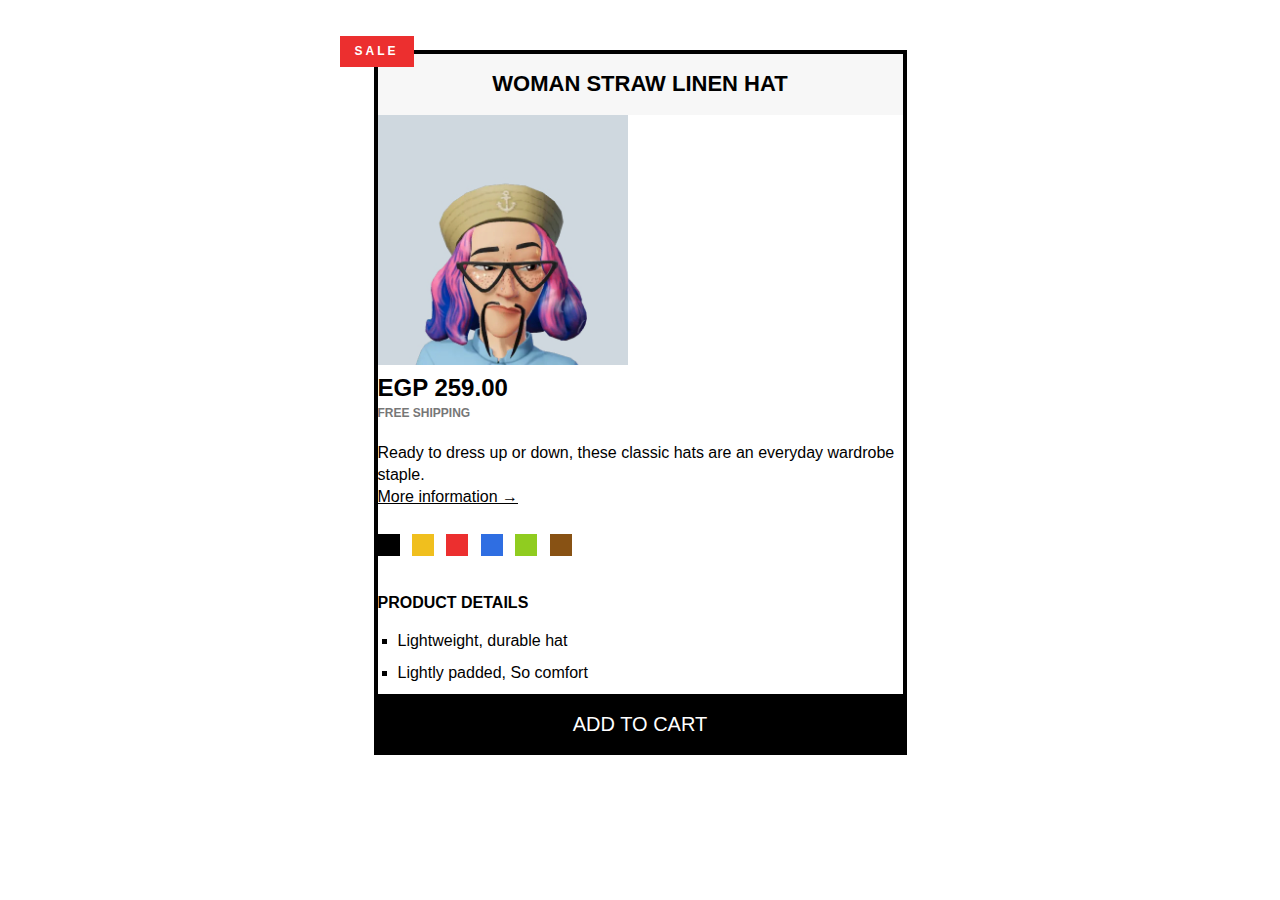
==== index.html @ f465f49a "add files" ====
<!DOCTYPE html>
<html lang="en">

<head>
    <meta charset="UTF-8">
    <meta name="viewport" content="width=device-width, initial-scale=1.0">
    <link rel="stylesheet" href="/style.css">
    </link>
    <title>Document</title>
</head>

<body>
    <article class="product">
        <h2 class="product-title">Woman Straw Linen Hat</h2>
        <img src="file.enc" alt="Chuck Taylor All Star Shoe" height="250" width="250" />
        <p class="price"><strong>EGP 259.00</strong></p>
        <p class="shipping">Free shipping</p>
        <p class="product-description">
            Ready to dress up or down, these classic hats are an everyday wardrobe staple.
        </p>
        <a href="https://converse.com" target="_blank" class="more-info">More information &rarr;</a>

        <div>
            <div class="color "></div>
            <div class="color color-yellow"></div>
            <div class="color color-red"></div>
            <div class="color color-blue"></div>
            <div class="color color-green"></div>
            <div class="color color-brown"></div>
        </div>
        <h3 class="details-title">Product details</h3>
        <ul class="details-list">
            <li>Lightweight, durable hat</li>
            <li>Lightly padded, So comfort</li>
        </ul>
        <button class="add-cart">Add to cart</button>
        <p class="sale">Sale</p>
    </article>
</body>

</html>
---- style.css ----
* {
    margin: 0;
    padding: 0;
}

body {
    font-family: sans-serif;
    line-height: 1.4;
}

/* PRODUCT */
.product {
    border: 4px solid black;
    width: 525px;
    margin: 50px auto;
    position: relative;
}

.product-title {
    text-align: center;
    font-size: 22px;
    text-transform: uppercase;
    background-color: #f7f7f7;
    padding: 15px;
}

/* PRODUCT INFORMATION */
.price {
    font-size: 24px;
}

.shipping {
    font-size: 12px;
    text-transform: uppercase;
    font-weight: bold;
    color: #777;
    margin-bottom: 20px;
}

.more-info:link, .more-info:visited {
    color: black;
    margin-bottom: 25px;
    display: inline-block;
}

.more-info:hover, .more-info:active {
    text-decoration: none;
}

/* PRODUCT DETAILS */
.details-title {
    text-transform: uppercase;
    font-size: 16px;
    margin-bottom: 15px;
    margin-top: 30px;
}

.details-list {
    list-style: square;
    margin-left: 20px;
}

.details-list li {
    margin-bottom: 10px;
}

/* BUTTON */
.add-cart {
    background-color: #000;
    border: none;
    color: #fff;
    font-size: 20px;
    text-transform: uppercase;
    cursor: pointer;
    padding: 15px;
    width: 100%;
    border-top: 4px solid black;
}

.add-cart:hover {
    color: #000;
    background-color: #fff;
}

.sale {
    background-color: #ec2f2f;
    color: #fff;
    font-size: 12px;
    text-transform: uppercase;
    font-weight: bold;
    letter-spacing: 3px;
    padding: 7px 15px;
    display: inline-block;
    position: absolute;
    top: -18px;
    left: -38px;
}

.color {
    background-color: #000;
    height: 22px;
    width: 22px;
    display: inline-block;
    margin-right: 8px;
}

.color-blue {
    background-color: #2f6ee2;
}
.color-red {
    background-color: #ec2f2f;
}
.color-yellow {
    background-color: #f0bf1e;
}
.color-green {
    background-color: #90cc20;
}
.color-brown {
    background-color: #885214;
}
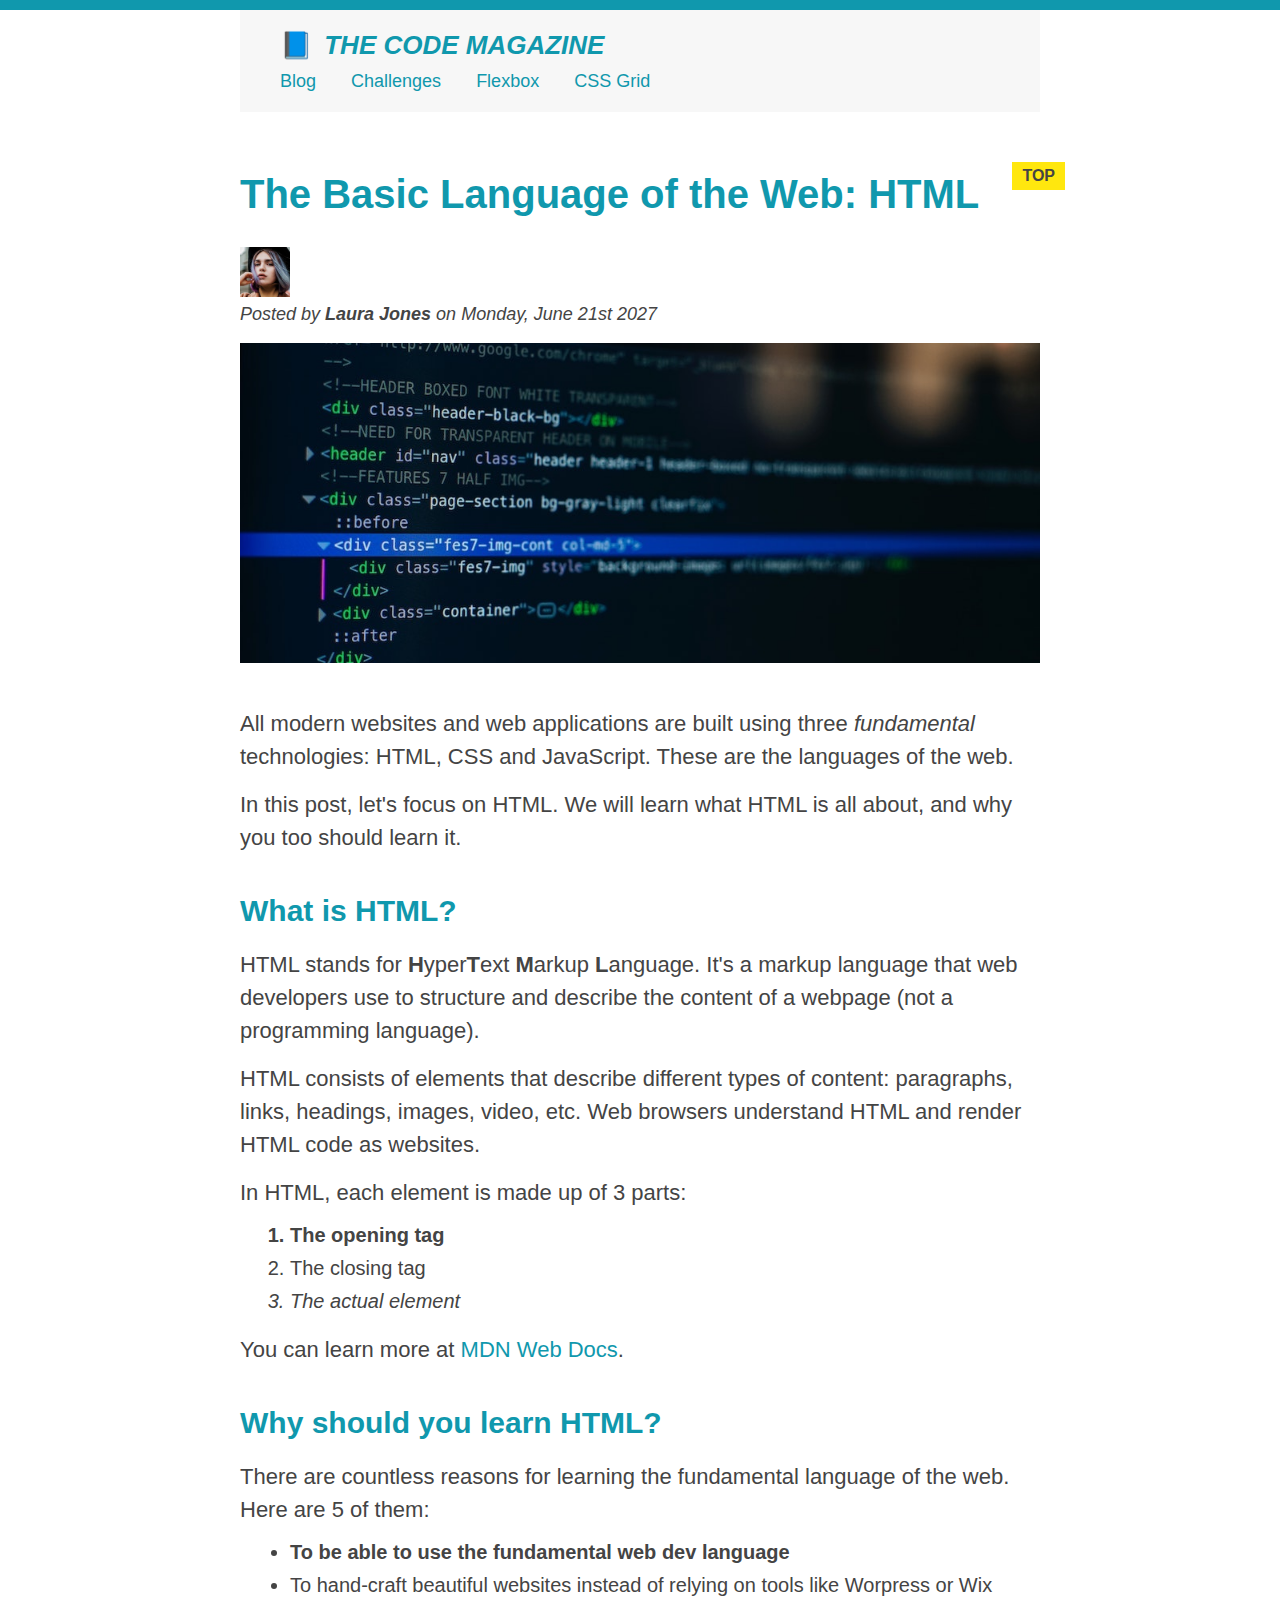
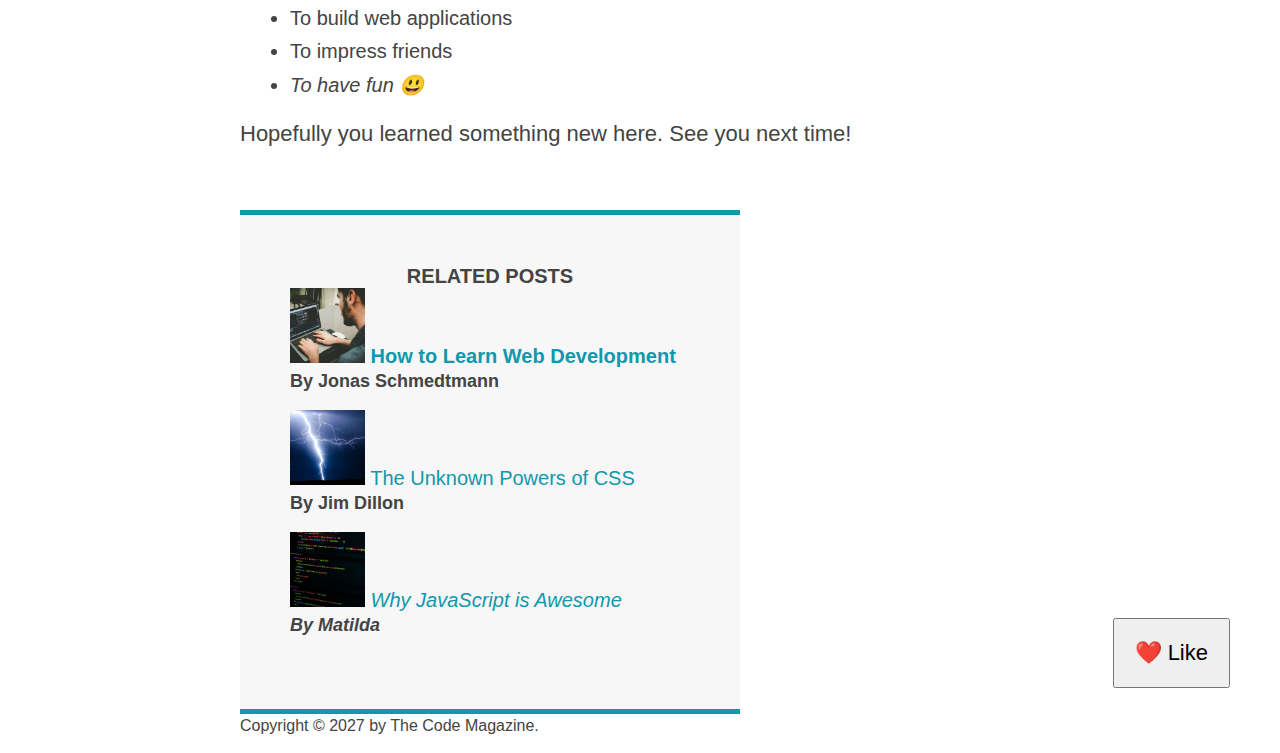
==== commit 1bbdea98: "first commit" ====
--- a/index.html
+++ b/index.html
@@ -1,41 +1,166 @@
 <!DOCTYPE html>
 <html lang="en">
+  <head>
+    <meta charset="UTF-8" />
+    <link href="style.css" rel="stylesheet" />
 
-<head>
-    <meta charset="UTF-8">
-    <meta name="viewport" content="width=device-width, initial-scale=1.0">
-    <link rel="stylesheet" href="/style.css">
-    </link>
-    <title>Document</title>
-</head>
+    <title>The Basic Language of the Web: HTML</title>
+  </head>
 
-<body>
-    <article class="product">
-        <h2 class="product-title">Woman Straw Linen Hat</h2>
-        <img src="file.enc" alt="Chuck Taylor All Star Shoe" height="250" width="250" />
-        <p class="price"><strong>EGP 259.00</strong></p>
-        <p class="shipping">Free shipping</p>
-        <p class="product-description">
-            Ready to dress up or down, these classic hats are an everyday wardrobe staple.
+  <body>
+    <!--
+    <h1>The Basic Language of the Web: HTML</h1>
+    <h2>The Basic Language of the Web: HTML</h2>
+    <h3>The Basic Language of the Web: HTML</h3>
+    <h4>The Basic Language of the Web: HTML</h4>
+    <h5>The Basic Language of the Web: HTML</h5>
+    <h6>The Basic Language of the Web: HTML</h6>
+    -->
+
+    <div class="container">
+      <header class="main-header">
+        <h1>📘 The Code Magazine</h1>
+
+        <nav>
+          <!-- <strong>This is the navigation</strong> -->
+          <a href="blog.html">Blog</a>
+          <a href="#">Challenges</a>
+          <a href="#">Flexbox</a>
+          <a href="#">CSS Grid</a>
+        </nav>
+      </header>
+
+      <article>
+        <header class="post-header">
+          <h2>The Basic Language of the Web: HTML</h2>
+
+          <img
+            src="img/laura-jones.jpg"
+            alt="Headshot of Laura Jones"
+            height="50"
+            width="50"
+          />
+
+          <p id="author">
+            Posted by <strong>Laura Jones</strong> on Monday, June 21st 2027
+          </p>
+
+          <img
+            src="img/post-img.jpg"
+            alt="HTML code on a screen"
+            width="500"
+            height="200"
+            class="post-img"
+          />
+          <button>❤️ Like</button>
+        </header>
+
+        <p>
+          All modern websites and web applications are built using three
+          <em>fundamental</em>
+          technologies: HTML, CSS and JavaScript. These are the languages of the
+          web.
         </p>
-        <a href="https://converse.com" target="_blank" class="more-info">More information &rarr;</a>
 
-        <div>
-            <div class="color "></div>
-            <div class="color color-yellow"></div>
-            <div class="color color-red"></div>
-            <div class="color color-blue"></div>
-            <div class="color color-green"></div>
-            <div class="color color-brown"></div>
-        </div>
-        <h3 class="details-title">Product details</h3>
-        <ul class="details-list">
-            <li>Lightweight, durable hat</li>
-            <li>Lightly padded, So comfort</li>
+        <p>
+          In this post, let's focus on HTML. We will learn what HTML is all
+          about, and why you too should learn it.
+        </p>
+
+        <h3>What is HTML?</h3>
+        <p>
+          HTML stands for <strong>H</strong>yper<strong>T</strong>ext
+          <strong>M</strong>arkup <strong>L</strong>anguage. It's a markup
+          language that web developers use to structure and describe the content
+          of a webpage (not a programming language).
+        </p>
+        <p>
+          HTML consists of elements that describe different types of content:
+          paragraphs, links, headings, images, video, etc. Web browsers
+          understand HTML and render HTML code as websites.
+        </p>
+        <p>In HTML, each element is made up of 3 parts:</p>
+
+        <ol>
+          <li class="first-li">The opening tag</li>
+          <li>The closing tag</li>
+          <li>The actual element</li>
+        </ol>
+
+        <p>
+          You can learn more at
+          <a
+            href="https://developer.mozilla.org/en-US/docs/Web/HTML"
+            target="_blank"
+            >MDN Web Docs</a
+          >.
+        </p>
+
+        <h3>Why should you learn HTML?</h3>
+
+        <p>
+          There are countless reasons for learning the fundamental language of
+          the web. Here are 5 of them:
+        </p>
+
+        <ul>
+          <li class="first-li">
+            To be able to use the fundamental web dev language
+          </li>
+          <li>
+            To hand-craft beautiful websites instead of relying on tools like
+            Worpress or Wix
+          </li>
+          <li>To build web applications</li>
+          <li>To impress friends</li>
+          <li>To have fun 😃</li>
         </ul>
-        <button class="add-cart">Add to cart</button>
-        <p class="sale">Sale</p>
-    </article>
-</body>
 
-</html>+        <p>Hopefully you learned something new here. See you next time!</p>
+      </article>
+
+      <aside>
+        <h4>Related posts</h4>
+
+        <ul class="related">
+          <li>
+            <img
+              src="img/related-1.jpg"
+              alt="Person programming"
+              width="75"
+              height="75"
+            />
+            <a href="#">How to Learn Web Development</a>
+            <p class="related-author">By Jonas Schmedtmann</p>
+          </li>
+          <li>
+            <img
+              src="img/related-2.jpg"
+              alt="Lightning"
+              width="75"
+              height="75"
+            />
+            <a href="#">The Unknown Powers of CSS</a>
+            <p class="related-author">By Jim Dillon</p>
+          </li>
+          <li>
+            <img
+              src="img/related-3.jpg"
+              alt="JavaScript code on a screen"
+              width="75"
+              height="75"
+            />
+            <a href="#">Why JavaScript is Awesome</a>
+            <p class="related-author">By Matilda</p>
+          </li>
+        </ul>
+      </aside>
+
+      <footer>
+        <p id="copyright" class="copyright text">
+          Copyright &copy; 2027 by The Code Magazine.
+        </p>
+      </footer>
+    </div>
+  </body>
+</html>
--- a/style.css
+++ b/style.css
@@ -1,121 +1,267 @@
 * {
-    margin: 0;
-    padding: 0;
-}
-
+  /* border-top: 10px solid #1098ad; */
+  margin: 0;
+  padding: 0;
+}
+
+/* PAGE SECTIONS */
 body {
-    font-family: sans-serif;
-    line-height: 1.4;
-}
-
-/* PRODUCT */
-.product {
-    border: 4px solid black;
-    width: 525px;
-    margin: 50px auto;
-    position: relative;
-}
-
-.product-title {
-    text-align: center;
-    font-size: 22px;
-    text-transform: uppercase;
-    background-color: #f7f7f7;
-    padding: 15px;
-}
-
-/* PRODUCT INFORMATION */
-.price {
-    font-size: 24px;
-}
-
-.shipping {
-    font-size: 12px;
-    text-transform: uppercase;
-    font-weight: bold;
-    color: #777;
-    margin-bottom: 20px;
-}
-
-.more-info:link, .more-info:visited {
-    color: black;
-    margin-bottom: 25px;
-    display: inline-block;
-}
-
-.more-info:hover, .more-info:active {
-    text-decoration: none;
-}
-
-/* PRODUCT DETAILS */
-.details-title {
-    text-transform: uppercase;
-    font-size: 16px;
-    margin-bottom: 15px;
-    margin-top: 30px;
-}
-
-.details-list {
-    list-style: square;
-    margin-left: 20px;
-}
-
-.details-list li {
-    margin-bottom: 10px;
-}
-
-/* BUTTON */
-.add-cart {
-    background-color: #000;
-    border: none;
-    color: #fff;
-    font-size: 20px;
-    text-transform: uppercase;
-    cursor: pointer;
-    padding: 15px;
-    width: 100%;
-    border-top: 4px solid black;
-}
-
-.add-cart:hover {
-    color: #000;
-    background-color: #fff;
-}
-
-.sale {
-    background-color: #ec2f2f;
-    color: #fff;
-    font-size: 12px;
-    text-transform: uppercase;
-    font-weight: bold;
-    letter-spacing: 3px;
-    padding: 7px 15px;
-    display: inline-block;
-    position: absolute;
-    top: -18px;
-    left: -38px;
-}
-
-.color {
-    background-color: #000;
-    height: 22px;
-    width: 22px;
-    display: inline-block;
-    margin-right: 8px;
-}
-
-.color-blue {
-    background-color: #2f6ee2;
-}
-.color-red {
-    background-color: #ec2f2f;
-}
-.color-yellow {
-    background-color: #f0bf1e;
-}
-.color-green {
-    background-color: #90cc20;
-}
-.color-brown {
-    background-color: #885214;
-}
+  color: #444;
+  font-family: sans-serif;
+
+  border-top: 10px solid #1098ad;
+  position: relative;
+}
+
+.container {
+  width: 800px;
+  /* margin-left: auto;
+  margin-right: auto; */
+  margin: 0 auto;
+}
+
+.main-header {
+  background-color: #f7f7f7;
+  /* padding: 20px;
+  padding-left: 40px;
+  padding-right: 40px; */
+  padding: 20px 40px;
+  margin-bottom: 60px;
+  /* height: 80px; */
+}
+
+nav {
+  font-size: 18px;
+  /* text-align: center; */
+}
+
+article {
+  margin-bottom: 60px;
+}
+
+.post-header {
+  margin-bottom: 40px;
+  /* position: relative; */
+}
+
+aside {
+  background-color: #f7f7f7;
+  border-top: 5px solid #1098ad;
+  border-bottom: 5px solid #1098ad;
+  /* padding-top: 50px;
+  padding-bottom: 50px; */
+  padding: 50px 0;
+  width: 500px;
+}
+
+/* SMALLER ELEMENTS */
+h1,
+h2,
+h3 {
+  color: #1098ad;
+}
+
+h1 {
+  font-size: 26px;
+  text-transform: uppercase;
+  font-style: italic;
+}
+
+h2 {
+  font-size: 40px;
+  margin-bottom: 30px;
+}
+
+h3 {
+  font-size: 30px;
+  margin-bottom: 20px;
+  margin-top: 40px;
+}
+
+h4 {
+  font-size: 20px;
+  text-transform: uppercase;
+  text-align: center;
+}
+
+p {
+  font-size: 22px;
+  line-height: 1.5;
+  margin-bottom: 15px;
+}
+
+ul,
+ol {
+  margin-left: 50px;
+  margin-bottom: 20px;
+}
+
+li {
+  font-size: 20px;
+  margin-bottom: 10px;
+  /* display: inline; */
+}
+
+li:last-child {
+  margin-bottom: 0;
+}
+
+/* footer p {
+  font-size: 16px;
+} */
+
+/* article header p {
+  font-style: italic;
+} */
+
+#author {
+  font-style: italic;
+  font-size: 18px;
+}
+
+#copyright {
+  font-size: 16px;
+}
+
+.related-author {
+  font-size: 18px;
+  font-weight: bold;
+}
+
+/* ul {
+  list-style: none;
+} */
+
+.related {
+  list-style: none;
+}
+
+body {
+  /* background-color: orangered; */
+}
+
+/* .first-li {
+  font-weight: bold;
+} */
+
+li:first-child {
+  font-weight: bold;
+}
+
+li:last-child {
+  font-style: italic;
+}
+
+li:nth-child(even) {
+  /* color: red; */
+}
+
+/* Misconception: this won't work! */
+article p:first-child {
+  color: red;
+}
+
+/* Styling links */
+a:link {
+  color: #1098ad;
+  text-decoration: none;
+}
+
+a:visited {
+  /* color: #777; */
+  color: #1098ad;
+}
+
+a:hover {
+  color: orangered;
+  font-weight: bold;
+  text-decoration: underline orangered;
+}
+
+a:active {
+  background-color: black;
+  font-style: italic;
+}
+/* LVHA */
+
+.post-img {
+  width: 100%;
+  height: auto;
+}
+
+nav a:link {
+  /* background-color: orangered;
+  margin: 20px;
+  padding: 20px;
+
+  display: block; */
+
+  margin-right: 30px;
+  margin-top: 10px;
+  display: inline-block;
+}
+
+nav a:link:last-child {
+  margin-right: 0;
+}
+
+button {
+  font-size: 22px;
+  padding: 20px;
+  cursor: pointer;
+
+  position: absolute;
+  /* top: 50px;
+  left: 50px; */
+  bottom: 50px;
+  right: 50px;
+}
+
+h1::first-letter {
+  font-style: normal;
+  margin-right: 5px;
+}
+
+h3 + p::first-line {
+  /* color: red; */
+}
+
+h2 {
+  /* background-color: orange; */
+  position: relative;
+}
+
+h2::before {
+  content: "TOP";
+  background-color: #ffe70e;
+  color: #444;
+  font-size: 16px;
+  font-weight: bold;
+  display: inline-block;
+  padding: 5px 10px;
+  position: absolute;
+  top: -10px;
+  right: -25px;
+}
+
+/* Resolving conflicts */
+/* #copyright {
+  color: red;
+}
+
+.copyright {
+  color: blue;
+}
+
+.text {
+  color: yellow;
+}
+
+footer p {
+  color: green !important;
+} */
+
+/* nav a:link,
+nav p {
+  font-size: 18px;
+} */
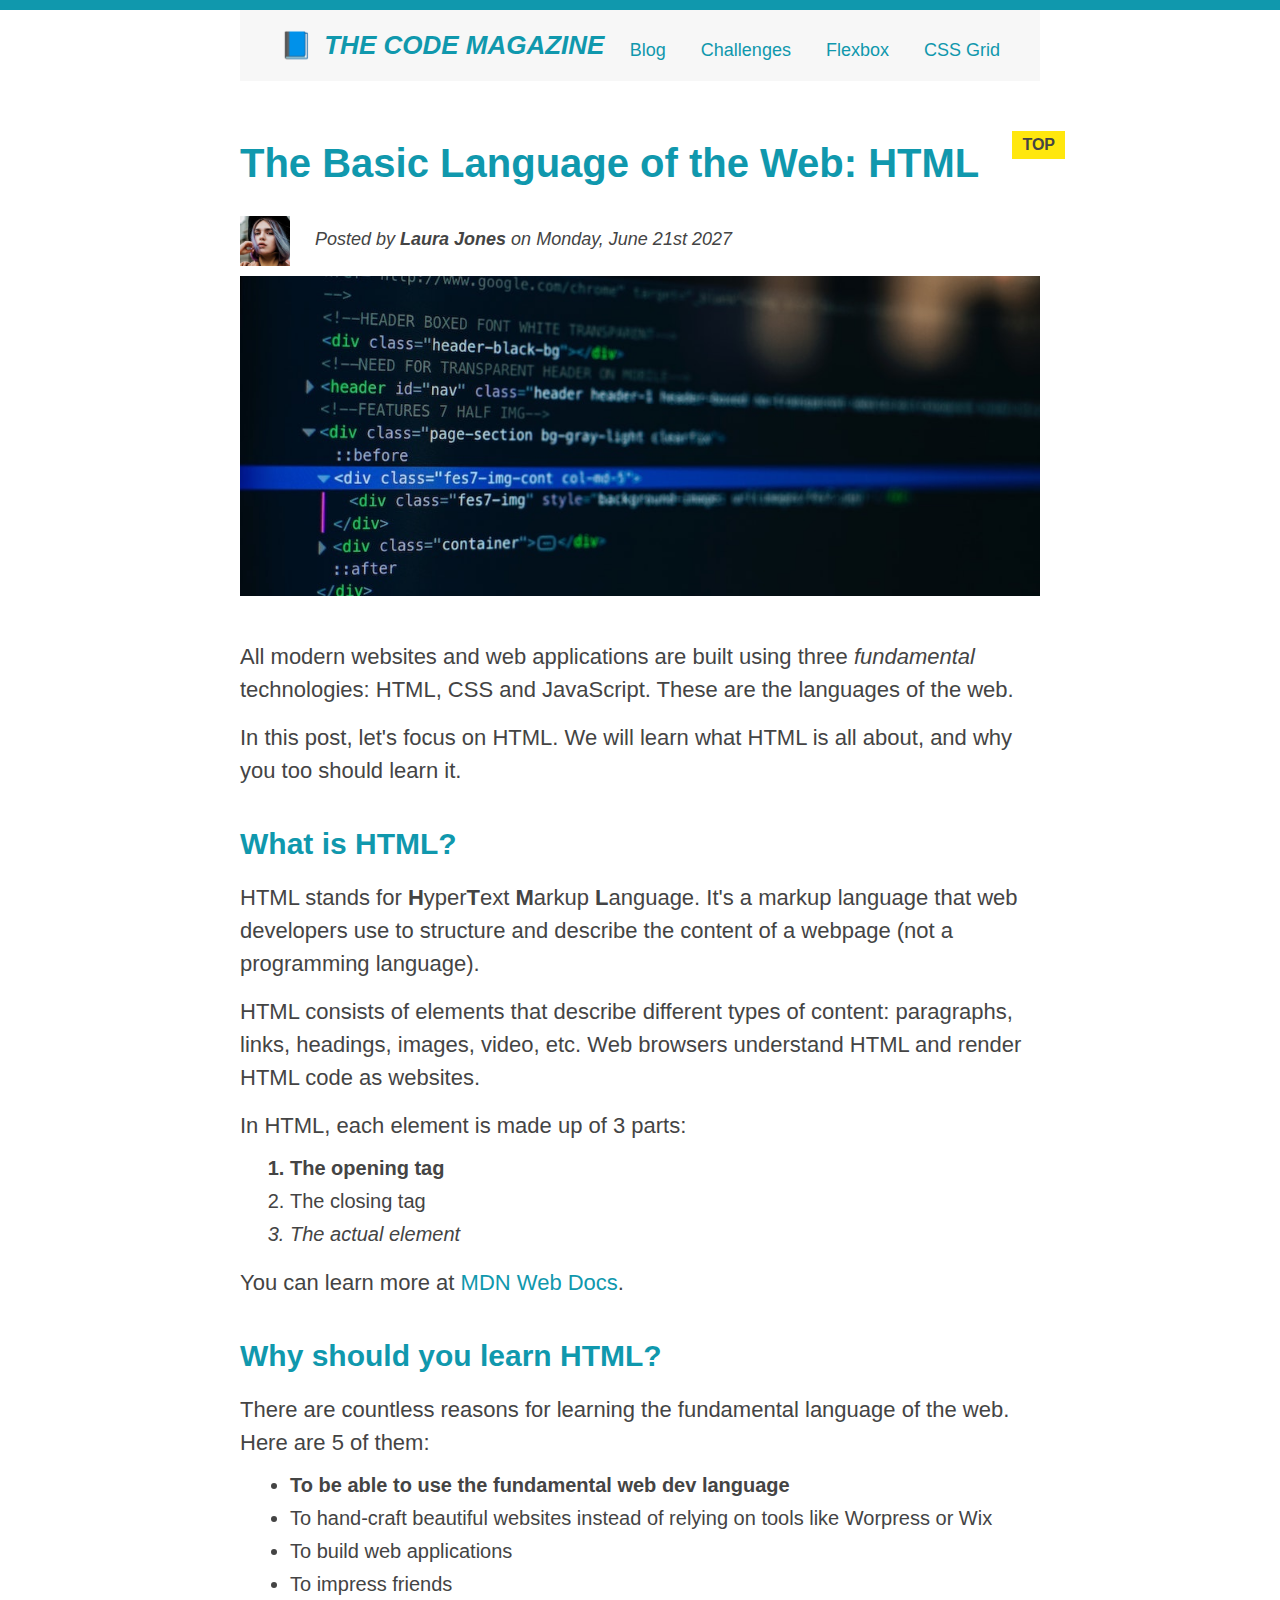
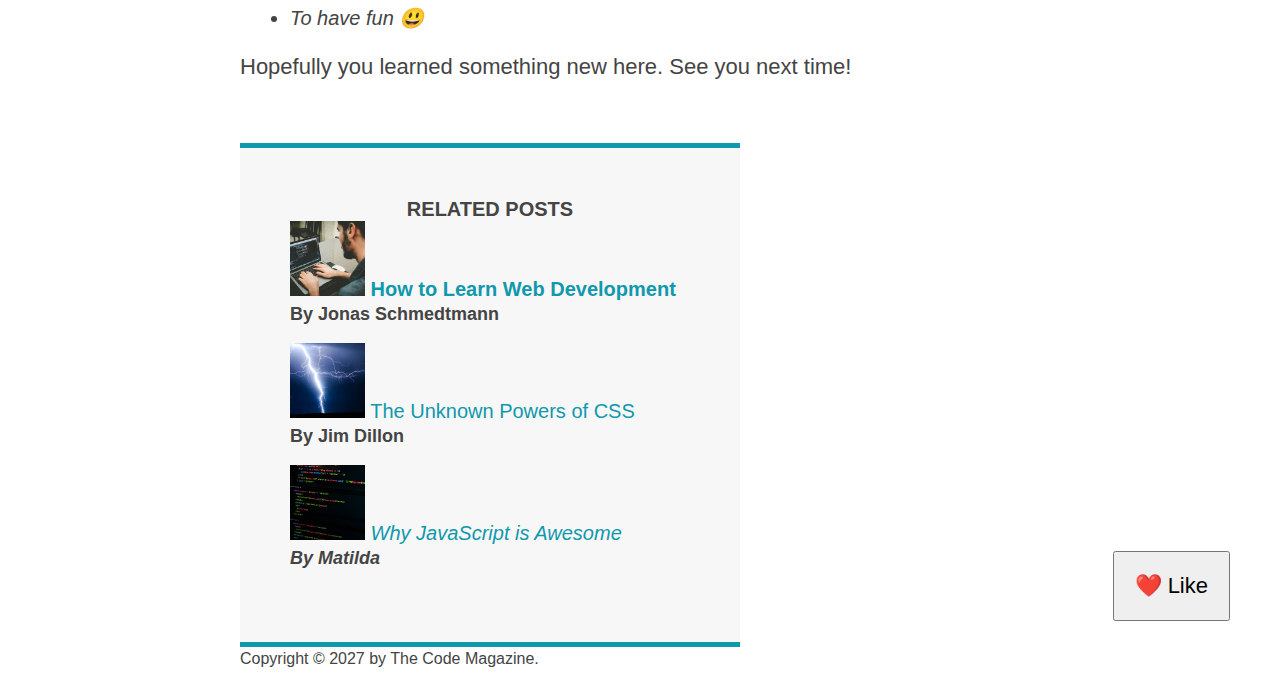
==== commit d2b5e685: "first commit" ====
--- a/index.html
+++ b/index.html
@@ -1,14 +1,15 @@
 <!DOCTYPE html>
 <html lang="en">
-  <head>
-    <meta charset="UTF-8" />
-    <link href="style.css" rel="stylesheet" />
 
-    <title>The Basic Language of the Web: HTML</title>
-  </head>
+<head>
+  <meta charset="UTF-8" />
+  <link href="style.css" rel="stylesheet" />
 
-  <body>
-    <!--
+  <title>The Basic Language of the Web: HTML</title>
+</head>
+
+<body>
+  <!--
     <h1>The Basic Language of the Web: HTML</h1>
     <h2>The Basic Language of the Web: HTML</h2>
     <h3>The Basic Language of the Web: HTML</h3>
@@ -17,150 +18,122 @@
     <h6>The Basic Language of the Web: HTML</h6>
     -->
 
-    <div class="container">
-      <header class="main-header">
-        <h1>📘 The Code Magazine</h1>
+  <div class="container">
+    <header class="main-header">
+      <h1>📘 The Code Magazine</h1>
 
-        <nav>
-          <!-- <strong>This is the navigation</strong> -->
-          <a href="blog.html">Blog</a>
-          <a href="#">Challenges</a>
-          <a href="#">Flexbox</a>
-          <a href="#">CSS Grid</a>
-        </nav>
+      <nav>
+        <!-- <strong>This is the navigation</strong> -->
+        <a href="blog.html">Blog</a>
+        <a href="#">Challenges</a>
+        <a href="#">Flexbox</a>
+        <a href="#">CSS Grid</a>
+      </nav>
+      <div class="clear"></div>
+    </header>
+
+    <article>
+      <header class="post-header">
+        <h2>The Basic Language of the Web: HTML</h2>
+
+        <img class="author-img" src="img/laura-jones.jpg" alt="Headshot of Laura Jones" height="50" width="50" />
+
+        <p id="author" class="author">
+          Posted by <strong>Laura Jones</strong> on Monday, June 21st 2027
+        </p>
+
+        <img src="img/post-img.jpg" alt="HTML code on a screen" width="500" height="200" class="post-img" />
+        <button>❤️ Like</button>
       </header>
 
-      <article>
-        <header class="post-header">
-          <h2>The Basic Language of the Web: HTML</h2>
+      <p>
+        All modern websites and web applications are built using three
+        <em>fundamental</em>
+        technologies: HTML, CSS and JavaScript. These are the languages of the
+        web.
+      </p>
 
-          <img
-            src="img/laura-jones.jpg"
-            alt="Headshot of Laura Jones"
-            height="50"
-            width="50"
-          />
+      <p>
+        In this post, let's focus on HTML. We will learn what HTML is all
+        about, and why you too should learn it.
+      </p>
 
-          <p id="author">
-            Posted by <strong>Laura Jones</strong> on Monday, June 21st 2027
-          </p>
+      <h3>What is HTML?</h3>
+      <p>
+        HTML stands for <strong>H</strong>yper<strong>T</strong>ext
+        <strong>M</strong>arkup <strong>L</strong>anguage. It's a markup
+        language that web developers use to structure and describe the content
+        of a webpage (not a programming language).
+      </p>
+      <p>
+        HTML consists of elements that describe different types of content:
+        paragraphs, links, headings, images, video, etc. Web browsers
+        understand HTML and render HTML code as websites.
+      </p>
+      <p>In HTML, each element is made up of 3 parts:</p>
 
-          <img
-            src="img/post-img.jpg"
-            alt="HTML code on a screen"
-            width="500"
-            height="200"
-            class="post-img"
-          />
-          <button>❤️ Like</button>
-        </header>
+      <ol>
+        <li class="first-li">The opening tag</li>
+        <li>The closing tag</li>
+        <li>The actual element</li>
+      </ol>
 
-        <p>
-          All modern websites and web applications are built using three
-          <em>fundamental</em>
-          technologies: HTML, CSS and JavaScript. These are the languages of the
-          web.
-        </p>
+      <p>
+        You can learn more at
+        <a href="https://developer.mozilla.org/en-US/docs/Web/HTML" target="_blank">MDN Web Docs</a>.
+      </p>
 
-        <p>
-          In this post, let's focus on HTML. We will learn what HTML is all
-          about, and why you too should learn it.
-        </p>
+      <h3>Why should you learn HTML?</h3>
 
-        <h3>What is HTML?</h3>
-        <p>
-          HTML stands for <strong>H</strong>yper<strong>T</strong>ext
-          <strong>M</strong>arkup <strong>L</strong>anguage. It's a markup
-          language that web developers use to structure and describe the content
-          of a webpage (not a programming language).
-        </p>
-        <p>
-          HTML consists of elements that describe different types of content:
-          paragraphs, links, headings, images, video, etc. Web browsers
-          understand HTML and render HTML code as websites.
-        </p>
-        <p>In HTML, each element is made up of 3 parts:</p>
+      <p>
+        There are countless reasons for learning the fundamental language of
+        the web. Here are 5 of them:
+      </p>
 
-        <ol>
-          <li class="first-li">The opening tag</li>
-          <li>The closing tag</li>
-          <li>The actual element</li>
-        </ol>
+      <ul>
+        <li class="first-li">
+          To be able to use the fundamental web dev language
+        </li>
+        <li>
+          To hand-craft beautiful websites instead of relying on tools like
+          Worpress or Wix
+        </li>
+        <li>To build web applications</li>
+        <li>To impress friends</li>
+        <li>To have fun 😃</li>
+      </ul>
 
-        <p>
-          You can learn more at
-          <a
-            href="https://developer.mozilla.org/en-US/docs/Web/HTML"
-            target="_blank"
-            >MDN Web Docs</a
-          >.
-        </p>
+      <p>Hopefully you learned something new here. See you next time!</p>
+    </article>
 
-        <h3>Why should you learn HTML?</h3>
+    <aside>
+      <h4>Related posts</h4>
 
-        <p>
-          There are countless reasons for learning the fundamental language of
-          the web. Here are 5 of them:
-        </p>
+      <ul class="related">
+        <li>
+          <img src="img/related-1.jpg" alt="Person programming" width="75" height="75" />
+          <a href="#">How to Learn Web Development</a>
+          <p class="related-author">By Jonas Schmedtmann</p>
+        </li>
+        <li>
+          <img src="img/related-2.jpg" alt="Lightning" width="75" height="75" />
+          <a href="#">The Unknown Powers of CSS</a>
+          <p class="related-author">By Jim Dillon</p>
+        </li>
+        <li>
+          <img src="img/related-3.jpg" alt="JavaScript code on a screen" width="75" height="75" />
+          <a href="#">Why JavaScript is Awesome</a>
+          <p class="related-author">By Matilda</p>
+        </li>
+      </ul>
+    </aside>
 
-        <ul>
-          <li class="first-li">
-            To be able to use the fundamental web dev language
-          </li>
-          <li>
-            To hand-craft beautiful websites instead of relying on tools like
-            Worpress or Wix
-          </li>
-          <li>To build web applications</li>
-          <li>To impress friends</li>
-          <li>To have fun 😃</li>
-        </ul>
+    <footer>
+      <p id="copyright" class="copyright text">
+        Copyright &copy; 2027 by The Code Magazine.
+      </p>
+    </footer>
+  </div>
+</body>
 
-        <p>Hopefully you learned something new here. See you next time!</p>
-      </article>
-
-      <aside>
-        <h4>Related posts</h4>
-
-        <ul class="related">
-          <li>
-            <img
-              src="img/related-1.jpg"
-              alt="Person programming"
-              width="75"
-              height="75"
-            />
-            <a href="#">How to Learn Web Development</a>
-            <p class="related-author">By Jonas Schmedtmann</p>
-          </li>
-          <li>
-            <img
-              src="img/related-2.jpg"
-              alt="Lightning"
-              width="75"
-              height="75"
-            />
-            <a href="#">The Unknown Powers of CSS</a>
-            <p class="related-author">By Jim Dillon</p>
-          </li>
-          <li>
-            <img
-              src="img/related-3.jpg"
-              alt="JavaScript code on a screen"
-              width="75"
-              height="75"
-            />
-            <a href="#">Why JavaScript is Awesome</a>
-            <p class="related-author">By Matilda</p>
-          </li>
-        </ul>
-      </aside>
-
-      <footer>
-        <p id="copyright" class="copyright text">
-          Copyright &copy; 2027 by The Code Magazine.
-        </p>
-      </footer>
-    </div>
-  </body>
-</html>
+</html>--- a/style.css
+++ b/style.css
@@ -265,3 +265,28 @@
 nav p {
   font-size: 18px;
 } */
+
+/* Floats */
+
+.author-img {
+  float: left;
+  margin-bottom: 10px;
+}
+
+.author {
+  float:left;
+  margin-top: 10px;
+  margin-left: 25px;
+}
+
+h1 {
+  float: left;
+}
+
+nav {
+  float: right;
+}
+
+.clear {
+  clear: both;
+}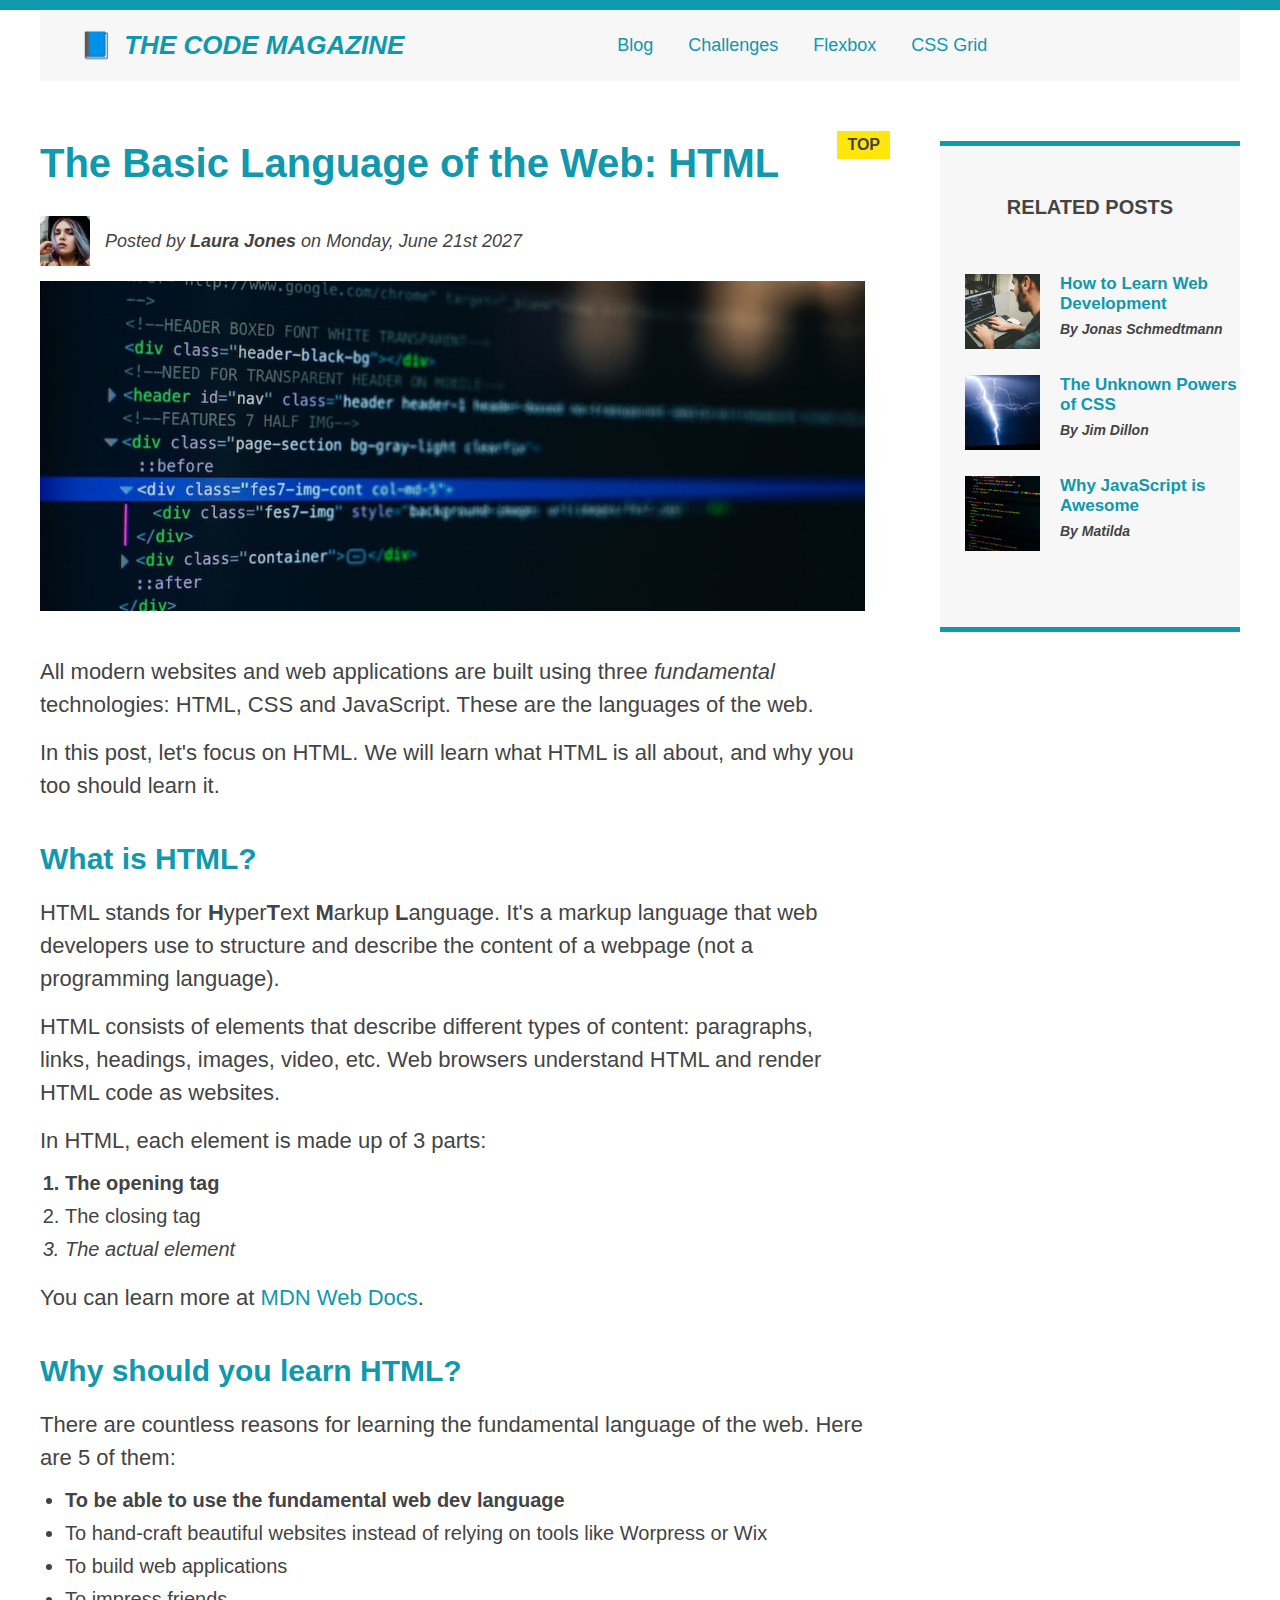
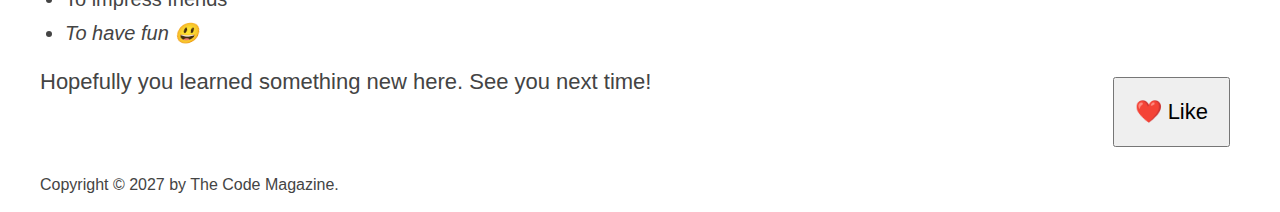
==== commit 51d49da3: "add flexbox insted of float" ====
--- a/index.html
+++ b/index.html
@@ -9,125 +9,121 @@
 </head>
 
 <body>
-  <!--
-    <h1>The Basic Language of the Web: HTML</h1>
-    <h2>The Basic Language of the Web: HTML</h2>
-    <h3>The Basic Language of the Web: HTML</h3>
-    <h4>The Basic Language of the Web: HTML</h4>
-    <h5>The Basic Language of the Web: HTML</h5>
-    <h6>The Basic Language of the Web: HTML</h6>
-    -->
-
   <div class="container">
     <header class="main-header">
       <h1>📘 The Code Magazine</h1>
-
       <nav>
         <!-- <strong>This is the navigation</strong> -->
         <a href="blog.html">Blog</a>
-        <a href="#">Challenges</a>
-        <a href="#">Flexbox</a>
-        <a href="#">CSS Grid</a>
+        <a href="https://mzughbor.github.io/recovery-p-c-01-s03-html-css-challenge/">Challenges</a>
+        <a href="flexbox.html">Flexbox</a>
+        <a href="css-grid.html">CSS Grid</a>
       </nav>
       <div class="clear"></div>
     </header>
+    <div class="row">
+      <article>
+        <header class="post-header">
+          <h2>The Basic Language of the Web: HTML</h2>
+          <div class="box-author">
+            <img class="author-img" src="img/laura-jones.jpg" alt="Headshot of Laura Jones" height="50" width="50" />
 
-    <article>
-      <header class="post-header">
-        <h2>The Basic Language of the Web: HTML</h2>
+            <p id="author" class="author">
+              Posted by <strong>Laura Jones</strong> on Monday, June 21st 2027
+            </p>
+          </div>
+          <img src="img/post-img.jpg" alt="HTML code on a screen" width="500" height="200" class="post-img" />
+          <button>❤️ Like</button>
+        </header>
 
-        <img class="author-img" src="img/laura-jones.jpg" alt="Headshot of Laura Jones" height="50" width="50" />
-
-        <p id="author" class="author">
-          Posted by <strong>Laura Jones</strong> on Monday, June 21st 2027
+        <p>
+          All modern websites and web applications are built using three
+          <em>fundamental</em>
+          technologies: HTML, CSS and JavaScript. These are the languages of the
+          web.
         </p>
 
-        <img src="img/post-img.jpg" alt="HTML code on a screen" width="500" height="200" class="post-img" />
-        <button>❤️ Like</button>
-      </header>
+        <p>
+          In this post, let's focus on HTML. We will learn what HTML is all
+          about, and why you too should learn it.
+        </p>
 
-      <p>
-        All modern websites and web applications are built using three
-        <em>fundamental</em>
-        technologies: HTML, CSS and JavaScript. These are the languages of the
-        web.
-      </p>
+        <h3>What is HTML?</h3>
+        <p>
+          HTML stands for <strong>H</strong>yper<strong>T</strong>ext
+          <strong>M</strong>arkup <strong>L</strong>anguage. It's a markup
+          language that web developers use to structure and describe the content
+          of a webpage (not a programming language).
+        </p>
+        <p>
+          HTML consists of elements that describe different types of content:
+          paragraphs, links, headings, images, video, etc. Web browsers
+          understand HTML and render HTML code as websites.
+        </p>
+        <p>In HTML, each element is made up of 3 parts:</p>
 
-      <p>
-        In this post, let's focus on HTML. We will learn what HTML is all
-        about, and why you too should learn it.
-      </p>
+        <ol>
+          <li class="first-li">The opening tag</li>
+          <li>The closing tag</li>
+          <li>The actual element</li>
+        </ol>
 
-      <h3>What is HTML?</h3>
-      <p>
-        HTML stands for <strong>H</strong>yper<strong>T</strong>ext
-        <strong>M</strong>arkup <strong>L</strong>anguage. It's a markup
-        language that web developers use to structure and describe the content
-        of a webpage (not a programming language).
-      </p>
-      <p>
-        HTML consists of elements that describe different types of content:
-        paragraphs, links, headings, images, video, etc. Web browsers
-        understand HTML and render HTML code as websites.
-      </p>
-      <p>In HTML, each element is made up of 3 parts:</p>
+        <p>
+          You can learn more at
+          <a href="https://developer.mozilla.org/en-US/docs/Web/HTML" target="_blank">MDN Web Docs</a>.
+        </p>
 
-      <ol>
-        <li class="first-li">The opening tag</li>
-        <li>The closing tag</li>
-        <li>The actual element</li>
-      </ol>
+        <h3>Why should you learn HTML?</h3>
 
-      <p>
-        You can learn more at
-        <a href="https://developer.mozilla.org/en-US/docs/Web/HTML" target="_blank">MDN Web Docs</a>.
-      </p>
+        <p>
+          There are countless reasons for learning the fundamental language of
+          the web. Here are 5 of them:
+        </p>
 
-      <h3>Why should you learn HTML?</h3>
+        <ul>
+          <li class="first-li">
+            To be able to use the fundamental web dev language
+          </li>
+          <li>
+            To hand-craft beautiful websites instead of relying on tools like
+            Worpress or Wix
+          </li>
+          <li>To build web applications</li>
+          <li>To impress friends</li>
+          <li>To have fun 😃</li>
+        </ul>
 
-      <p>
-        There are countless reasons for learning the fundamental language of
-        the web. Here are 5 of them:
-      </p>
+        <p>Hopefully you learned something new here. See you next time!</p>
+      </article>
 
-      <ul>
-        <li class="first-li">
-          To be able to use the fundamental web dev language
-        </li>
-        <li>
-          To hand-craft beautiful websites instead of relying on tools like
-          Worpress or Wix
-        </li>
-        <li>To build web applications</li>
-        <li>To impress friends</li>
-        <li>To have fun 😃</li>
-      </ul>
+      <aside>
+        <h4>Related posts</h4>
 
-      <p>Hopefully you learned something new here. See you next time!</p>
-    </article>
-
-    <aside>
-      <h4>Related posts</h4>
-
-      <ul class="related">
-        <li>
-          <img src="img/related-1.jpg" alt="Person programming" width="75" height="75" />
-          <a href="#">How to Learn Web Development</a>
-          <p class="related-author">By Jonas Schmedtmann</p>
-        </li>
-        <li>
-          <img src="img/related-2.jpg" alt="Lightning" width="75" height="75" />
-          <a href="#">The Unknown Powers of CSS</a>
-          <p class="related-author">By Jim Dillon</p>
-        </li>
-        <li>
-          <img src="img/related-3.jpg" alt="JavaScript code on a screen" width="75" height="75" />
-          <a href="#">Why JavaScript is Awesome</a>
-          <p class="related-author">By Matilda</p>
-        </li>
-      </ul>
-    </aside>
-
+        <ul class="related">
+          <li class="related-post">
+            <img src="img/related-1.jpg" alt="Person programming" width="75" height="75" />
+            <div>
+              <a href="#" class="related-link">How to Learn Web Development</a>
+              <p class="related-author">By Jonas Schmedtmann</p>
+            </div>
+          </li>
+          <li class="related-post">
+            <img src="img/related-2.jpg" alt="Lightning" width="75" height="75" />
+            <div>
+              <a href="#" class="related-link">The Unknown Powers of CSS</a>
+              <p class="related-author">By Jim Dillon</p>
+            </div>
+          </li>
+          <li class="related-post">
+            <img src="img/related-3.jpg" alt="JavaScript code on a screen" width="75" height="75" />
+            <div>
+              <a href="#" class="related-link">Why JavaScript is Awesome</a>
+              <p class="related-author">By Matilda</p>
+            </div>
+          </li>
+        </ul>
+      </aside>
+    </div>
     <footer>
       <p id="copyright" class="copyright text">
         Copyright &copy; 2027 by The Code Magazine.
--- a/style.css
+++ b/style.css
@@ -14,7 +14,7 @@
 }
 
 .container {
-  width: 800px;
+  width: 1200px;
   /* margin-left: auto;
   margin-right: auto; */
   margin: 0 auto;
@@ -51,7 +51,7 @@
   /* padding-top: 50px;
   padding-bottom: 50px; */
   padding: 50px 0;
-  width: 500px;
+  /* width: 500px; */
 }
 
 /* SMALLER ELEMENTS */
@@ -92,7 +92,7 @@
 
 ul,
 ol {
-  margin-left: 50px;
+  margin-left: 25px;
   margin-bottom: 20px;
 }
 
@@ -193,11 +193,9 @@
   /* background-color: orangered;
   margin: 20px;
   padding: 20px;
-
   display: block; */
 
   margin-right: 30px;
-  margin-top: 10px;
   display: inline-block;
 }
 
@@ -266,27 +264,58 @@
   font-size: 18px;
 } */
 
-/* Floats */
-
-.author-img {
-  float: left;
-  margin-bottom: 10px;
+.main-header {
+  display: flex;
+  align-items: center;
+  justify-content: space-between;
+}
+
+.box-author {
+  display: flex;
+  align-items: center;
+  margin-bottom: 15px;
 }
 
 .author {
-  float:left;
-  margin-top: 10px;
-  margin-left: 25px;
-}
-
-h1 {
-  float: left;
-}
-
-nav {
-  float: right;
-}
-
-.clear {
-  clear: both;
+  margin: 0px 0px 0px 15px;
+}
+
+.related-post {
+  display: flex;
+  gap: 20px;
+  margin-bottom: 20px;
+}
+
+.related-author {
+  margin-bottom: 15px;
+  font-size: 14px;
+  font-style: italic;
+}
+
+.related-link:link {
+  font-size: 17px;
+  font-weight: bold;
+  font-style: normal;
+  margin-bottom: 5px;
+  display: block;
+}
+
+.row {
+  display: flex;
+  gap: 75px;
+  margin-bottom: 60px;
+  align-items: flex-start;
+}
+
+aside {
+  flex: 0 0 300px;
+}
+
+article {
+  flex: 1;
+  margin-bottom: 0;
+}
+
+aside h4 {
+  margin-bottom: 55px;
 }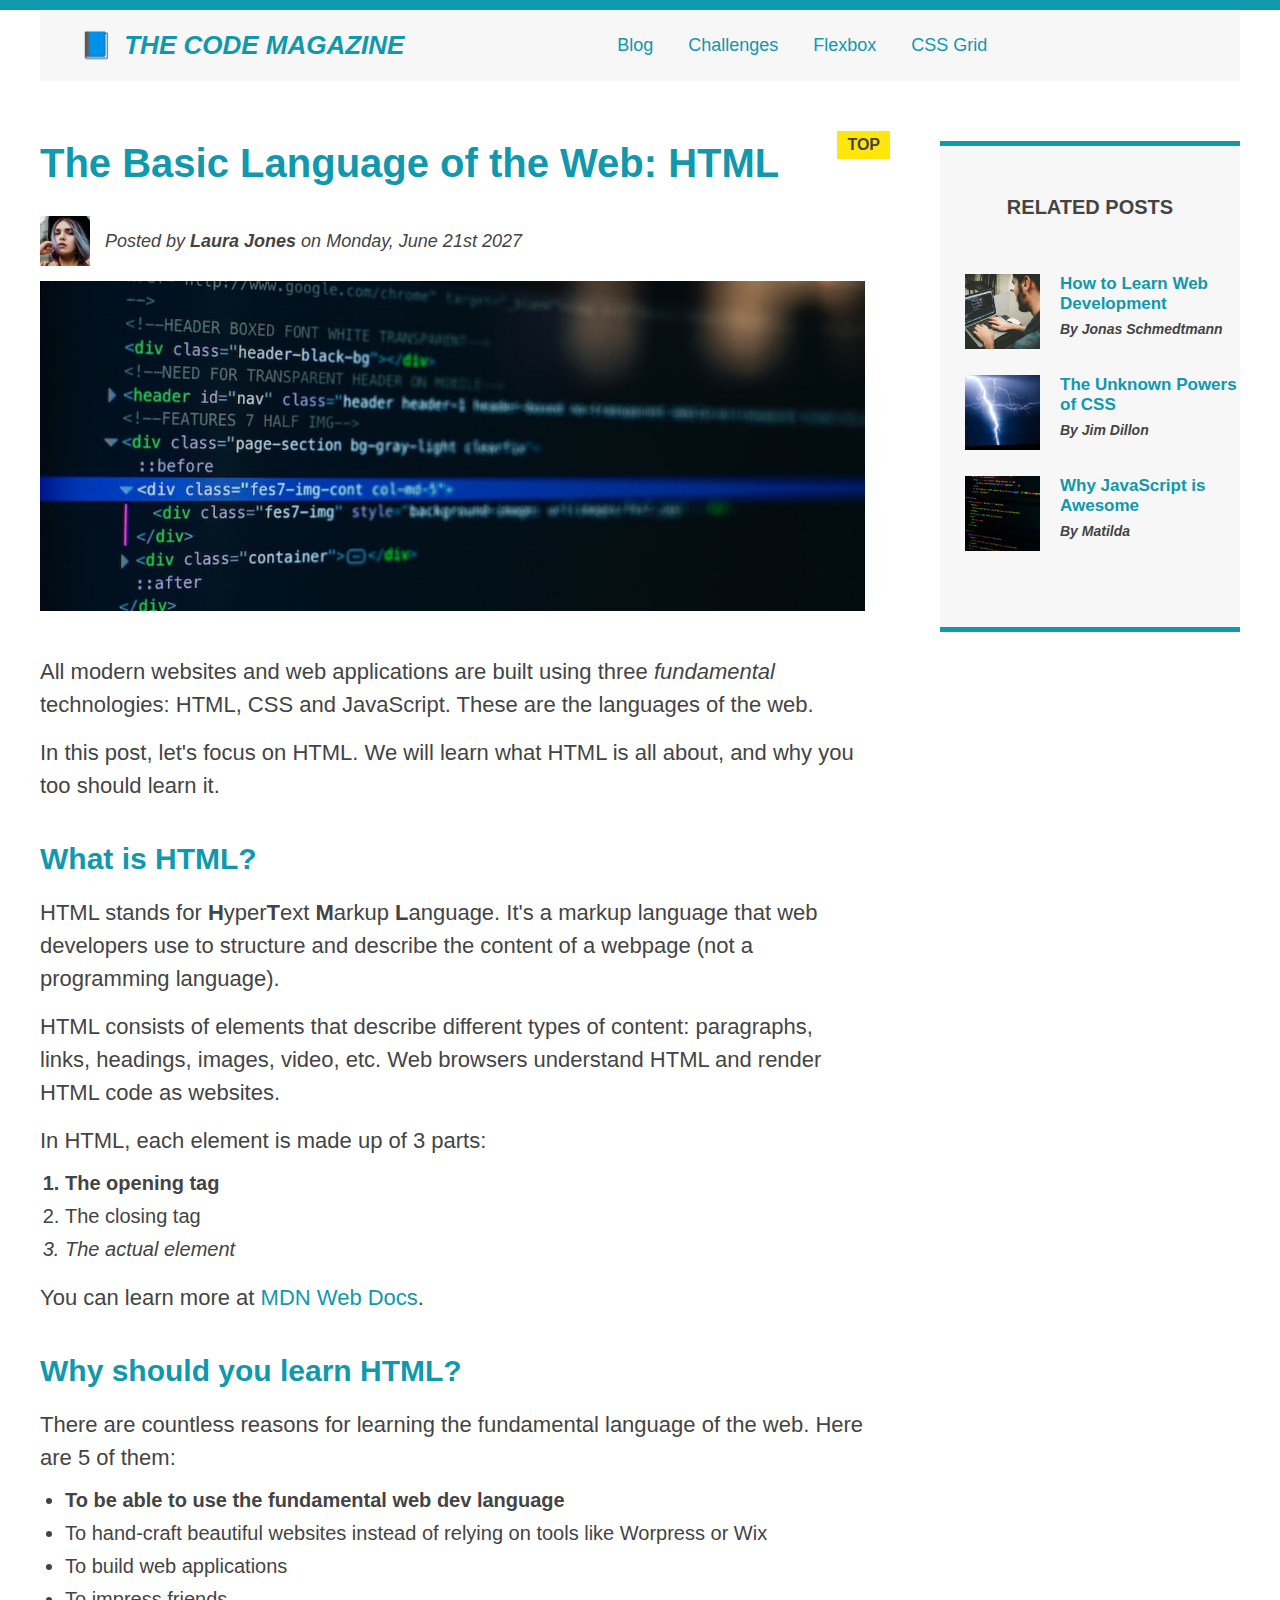
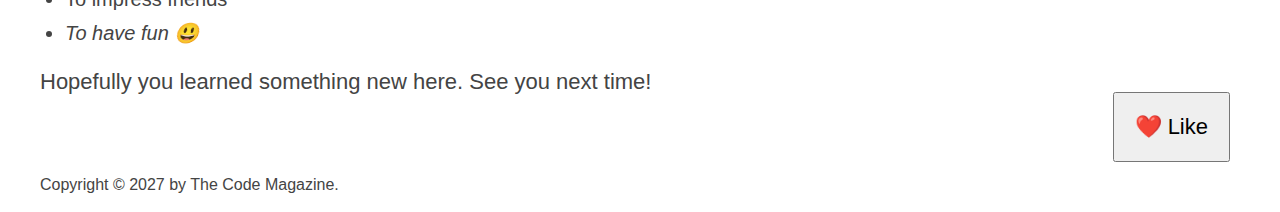
==== commit 83873049: "add grid insted of flexbob" ====
--- a/index.html
+++ b/index.html
@@ -21,109 +21,110 @@
       </nav>
       <div class="clear"></div>
     </header>
-    <div class="row">
-      <article>
-        <header class="post-header">
-          <h2>The Basic Language of the Web: HTML</h2>
-          <div class="box-author">
-            <img class="author-img" src="img/laura-jones.jpg" alt="Headshot of Laura Jones" height="50" width="50" />
+    <!-- this only necessary for flex-layouts -->
+    <!-- <div class="row"> -->
+    <article>
+      <header class="post-header">
+        <h2>The Basic Language of the Web: HTML</h2>
+        <div class="box-author">
+          <img class="author-img" src="img/laura-jones.jpg" alt="Headshot of Laura Jones" height="50" width="50" />
 
-            <p id="author" class="author">
-              Posted by <strong>Laura Jones</strong> on Monday, June 21st 2027
-            </p>
+          <p id="author" class="author">
+            Posted by <strong>Laura Jones</strong> on Monday, June 21st 2027
+          </p>
+        </div>
+        <img src="img/post-img.jpg" alt="HTML code on a screen" width="500" height="200" class="post-img" />
+        <button>❤️ Like</button>
+      </header>
+
+      <p>
+        All modern websites and web applications are built using three
+        <em>fundamental</em>
+        technologies: HTML, CSS and JavaScript. These are the languages of the
+        web.
+      </p>
+
+      <p>
+        In this post, let's focus on HTML. We will learn what HTML is all
+        about, and why you too should learn it.
+      </p>
+
+      <h3>What is HTML?</h3>
+      <p>
+        HTML stands for <strong>H</strong>yper<strong>T</strong>ext
+        <strong>M</strong>arkup <strong>L</strong>anguage. It's a markup
+        language that web developers use to structure and describe the content
+        of a webpage (not a programming language).
+      </p>
+      <p>
+        HTML consists of elements that describe different types of content:
+        paragraphs, links, headings, images, video, etc. Web browsers
+        understand HTML and render HTML code as websites.
+      </p>
+      <p>In HTML, each element is made up of 3 parts:</p>
+
+      <ol>
+        <li class="first-li">The opening tag</li>
+        <li>The closing tag</li>
+        <li>The actual element</li>
+      </ol>
+
+      <p>
+        You can learn more at
+        <a href="https://developer.mozilla.org/en-US/docs/Web/HTML" target="_blank">MDN Web Docs</a>.
+      </p>
+
+      <h3>Why should you learn HTML?</h3>
+
+      <p>
+        There are countless reasons for learning the fundamental language of
+        the web. Here are 5 of them:
+      </p>
+
+      <ul>
+        <li class="first-li">
+          To be able to use the fundamental web dev language
+        </li>
+        <li>
+          To hand-craft beautiful websites instead of relying on tools like
+          Worpress or Wix
+        </li>
+        <li>To build web applications</li>
+        <li>To impress friends</li>
+        <li>To have fun 😃</li>
+      </ul>
+
+      <p>Hopefully you learned something new here. See you next time!</p>
+    </article>
+
+    <aside>
+      <h4>Related posts</h4>
+
+      <ul class="related">
+        <li class="related-post">
+          <img src="img/related-1.jpg" alt="Person programming" width="75" height="75" />
+          <div>
+            <a href="#" class="related-link">How to Learn Web Development</a>
+            <p class="related-author">By Jonas Schmedtmann</p>
           </div>
-          <img src="img/post-img.jpg" alt="HTML code on a screen" width="500" height="200" class="post-img" />
-          <button>❤️ Like</button>
-        </header>
-
-        <p>
-          All modern websites and web applications are built using three
-          <em>fundamental</em>
-          technologies: HTML, CSS and JavaScript. These are the languages of the
-          web.
-        </p>
-
-        <p>
-          In this post, let's focus on HTML. We will learn what HTML is all
-          about, and why you too should learn it.
-        </p>
-
-        <h3>What is HTML?</h3>
-        <p>
-          HTML stands for <strong>H</strong>yper<strong>T</strong>ext
-          <strong>M</strong>arkup <strong>L</strong>anguage. It's a markup
-          language that web developers use to structure and describe the content
-          of a webpage (not a programming language).
-        </p>
-        <p>
-          HTML consists of elements that describe different types of content:
-          paragraphs, links, headings, images, video, etc. Web browsers
-          understand HTML and render HTML code as websites.
-        </p>
-        <p>In HTML, each element is made up of 3 parts:</p>
-
-        <ol>
-          <li class="first-li">The opening tag</li>
-          <li>The closing tag</li>
-          <li>The actual element</li>
-        </ol>
-
-        <p>
-          You can learn more at
-          <a href="https://developer.mozilla.org/en-US/docs/Web/HTML" target="_blank">MDN Web Docs</a>.
-        </p>
-
-        <h3>Why should you learn HTML?</h3>
-
-        <p>
-          There are countless reasons for learning the fundamental language of
-          the web. Here are 5 of them:
-        </p>
-
-        <ul>
-          <li class="first-li">
-            To be able to use the fundamental web dev language
-          </li>
-          <li>
-            To hand-craft beautiful websites instead of relying on tools like
-            Worpress or Wix
-          </li>
-          <li>To build web applications</li>
-          <li>To impress friends</li>
-          <li>To have fun 😃</li>
-        </ul>
-
-        <p>Hopefully you learned something new here. See you next time!</p>
-      </article>
-
-      <aside>
-        <h4>Related posts</h4>
-
-        <ul class="related">
-          <li class="related-post">
-            <img src="img/related-1.jpg" alt="Person programming" width="75" height="75" />
-            <div>
-              <a href="#" class="related-link">How to Learn Web Development</a>
-              <p class="related-author">By Jonas Schmedtmann</p>
-            </div>
-          </li>
-          <li class="related-post">
-            <img src="img/related-2.jpg" alt="Lightning" width="75" height="75" />
-            <div>
-              <a href="#" class="related-link">The Unknown Powers of CSS</a>
-              <p class="related-author">By Jim Dillon</p>
-            </div>
-          </li>
-          <li class="related-post">
-            <img src="img/related-3.jpg" alt="JavaScript code on a screen" width="75" height="75" />
-            <div>
-              <a href="#" class="related-link">Why JavaScript is Awesome</a>
-              <p class="related-author">By Matilda</p>
-            </div>
-          </li>
-        </ul>
-      </aside>
-    </div>
+        </li>
+        <li class="related-post">
+          <img src="img/related-2.jpg" alt="Lightning" width="75" height="75" />
+          <div>
+            <a href="#" class="related-link">The Unknown Powers of CSS</a>
+            <p class="related-author">By Jim Dillon</p>
+          </div>
+        </li>
+        <li class="related-post">
+          <img src="img/related-3.jpg" alt="JavaScript code on a screen" width="75" height="75" />
+          <div>
+            <a href="#" class="related-link">Why JavaScript is Awesome</a>
+            <p class="related-author">By Matilda</p>
+          </div>
+        </li>
+      </ul>
+    </aside>
+    <!-- </div> -->
     <footer>
       <p id="copyright" class="copyright text">
         Copyright &copy; 2027 by The Code Magazine.
--- a/style.css
+++ b/style.css
@@ -26,7 +26,7 @@
   padding-left: 40px;
   padding-right: 40px; */
   padding: 20px 40px;
-  margin-bottom: 60px;
+  /* margin-bottom: 60px; */
   /* height: 80px; */
 }
 
@@ -35,9 +35,9 @@
   /* text-align: center; */
 }
 
-article {
+/* article {
   margin-bottom: 60px;
-}
+} */
 
 .post-header {
   margin-bottom: 40px;
@@ -136,10 +136,6 @@
   list-style: none;
 }
 
-body {
-  /* background-color: orangered; */
-}
-
 /* .first-li {
   font-weight: bold;
 } */
@@ -150,10 +146,6 @@
 
 li:last-child {
   font-style: italic;
-}
-
-li:nth-child(even) {
-  /* color: red; */
 }
 
 /* Misconception: this won't work! */
@@ -220,10 +212,6 @@
   margin-right: 5px;
 }
 
-h3 + p::first-line {
-  /* color: red; */
-}
-
 h2 {
   /* background-color: orange; */
   position: relative;
@@ -299,7 +287,8 @@
   margin-bottom: 5px;
   display: block;
 }
-
+/* Flex layout ?? */
+/*
 .row {
   display: flex;
   gap: 75px;
@@ -316,6 +305,26 @@
   margin-bottom: 0;
 }
 
+*/
+
 aside h4 {
   margin-bottom: 55px;
-}+}
+
+/* grid layout */
+
+.container {
+  display: grid;
+  grid-template-columns: auto 300px;
+  column-gap: 75px;
+  row-gap: 60px;
+  align-items: start;
+}
+
+.main-header {
+  grid-column: 1 / -1;
+}
+
+footer {
+  grid-column: 1/-1;
+}
